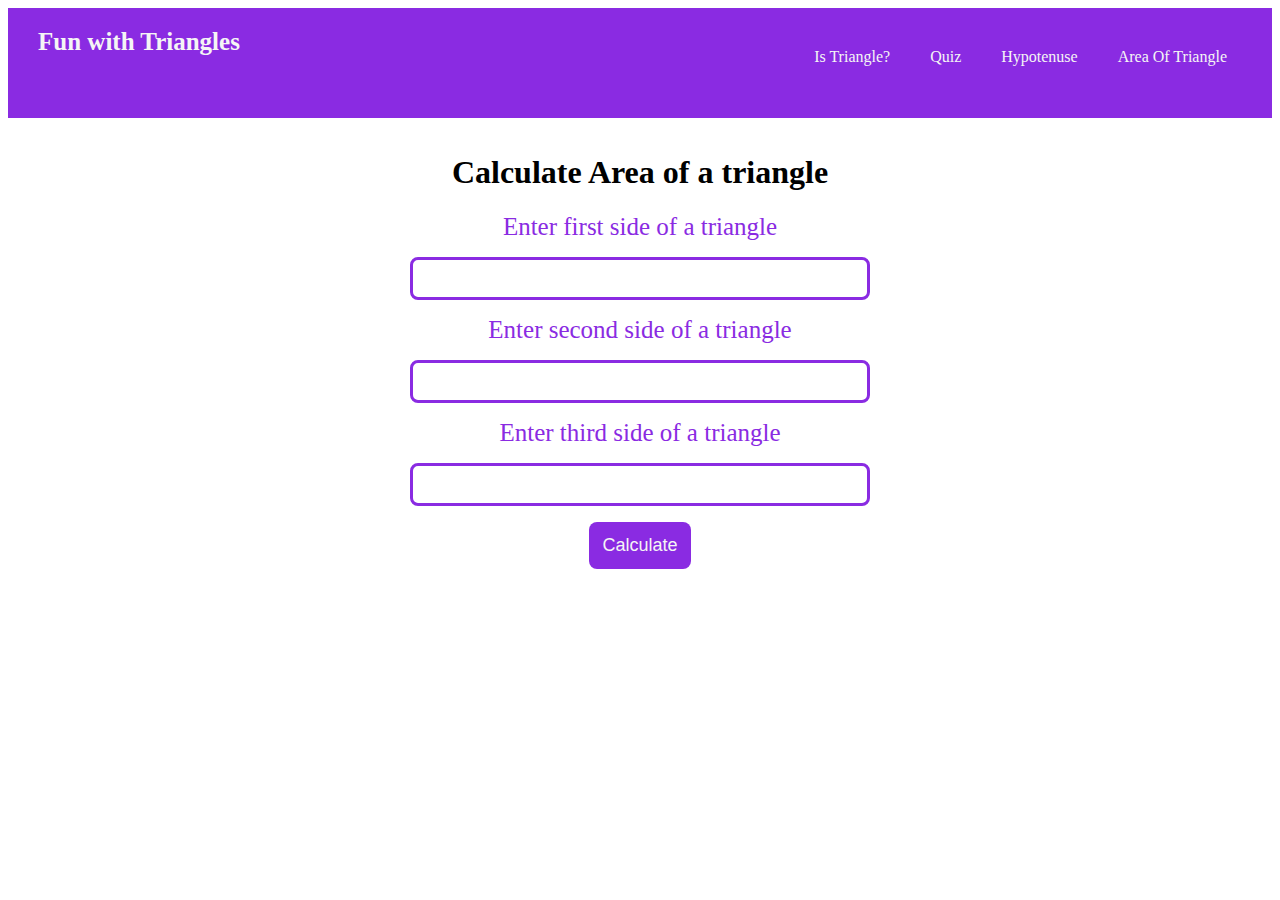
==== Area.html @ 51a4a352 "Fun with Triangle" ====
<!DOCTYPE html>
<html lang="en">
<head>
    <meta charset="UTF-8">
    <meta http-equiv="X-UA-Compatible" content="IE=edge">
    <meta name="viewport" content="width=device-width, initial-scale=1.0">
    <title>Hypotenuse</title>
    <link rel="stylesheet" href="triangle.css">
</head>
<body>
    <header class="tri-header">
        <div class="heading">Fun with Triangles</div>
        <ul class="tri-navigation">
            <li class="nav-links">
                <a href="triangle.html">Is Triangle?</a>
            </li>
            <li class="nav-links">
                <a href="index.html">Quiz</a>
            </li>
            <li class="nav-links">
                <a href="hypotenuse.html">Hypotenuse</a>
            </li>
            <li class="nav-links">
                <a href="Area.html">Area Of Triangle</a>
            </li>
        </ul>
    </header>
    <div class="content">
        <h1 class="content-heading">
            Calculate Area of a triangle
        </h1>
       <p>
        <label for="side1">
            Enter first side of a triangle
        </label>
       </p>
       
        <input type="number" id="side1">
        <p>
            <label for="side2">
                Enter second side of a triangle
            </label>
        </p>
        
        <input type="number" id="side2">
        <p>
            <p>
                <label for="side3">
                    Enter third side of a triangle
                </label>
            </p>
            
            <input type="number" id="side3">
            <p>
            <button id="check">Calculate</button>
        </p>
        <h2 id="display">

        </h2>
    <script src="area.js"></script>
</body>
</html>
---- triangle.css ----
.tri-header{
    height:10vh;
    /* width:100%; */
    background-color: blueviolet;
    padding:10px;
    display:flex;
    justify-content:space-between;
}

.tri-navigation{
    display:flex;
    justify-content: space-evenly;
    padding-right:15px;
    list-style: none;
    margin-top:30px;
}

a{
    color:whitesmoke;
    text-decoration: none;
    margin:20px;
}

.heading{
    font-weight:700;
    font-size: 25px;
    color:whitesmoke;
    margin:10px 0 0 20px;
    font-family: Cambria, Cochin, Georgia, Times, 'Times New Roman', serif;
}

.footer-logos{
    display:flex;
    /* justify-content: space-evenly; */
    text-align:center;
    
}

 .common-footer{
    text-align:center;
    width:50%;

}

.content{
    text-align:center;
    padding:15px;
}

label{
    color:blueviolet;
    font-size: 25px;
    
}

input{
    width:35%;
    border:3px solid blueviolet;
    padding:11px;
    border-radius: 8px;
    margin:0;
}
input[type='radio']{
    width:5%;
}

button{
    background-color: blueviolet;
    border: none;
    border-radius: 8px;
    padding:13px;
    color:whitesmoke;
    font-size: 18px;
}
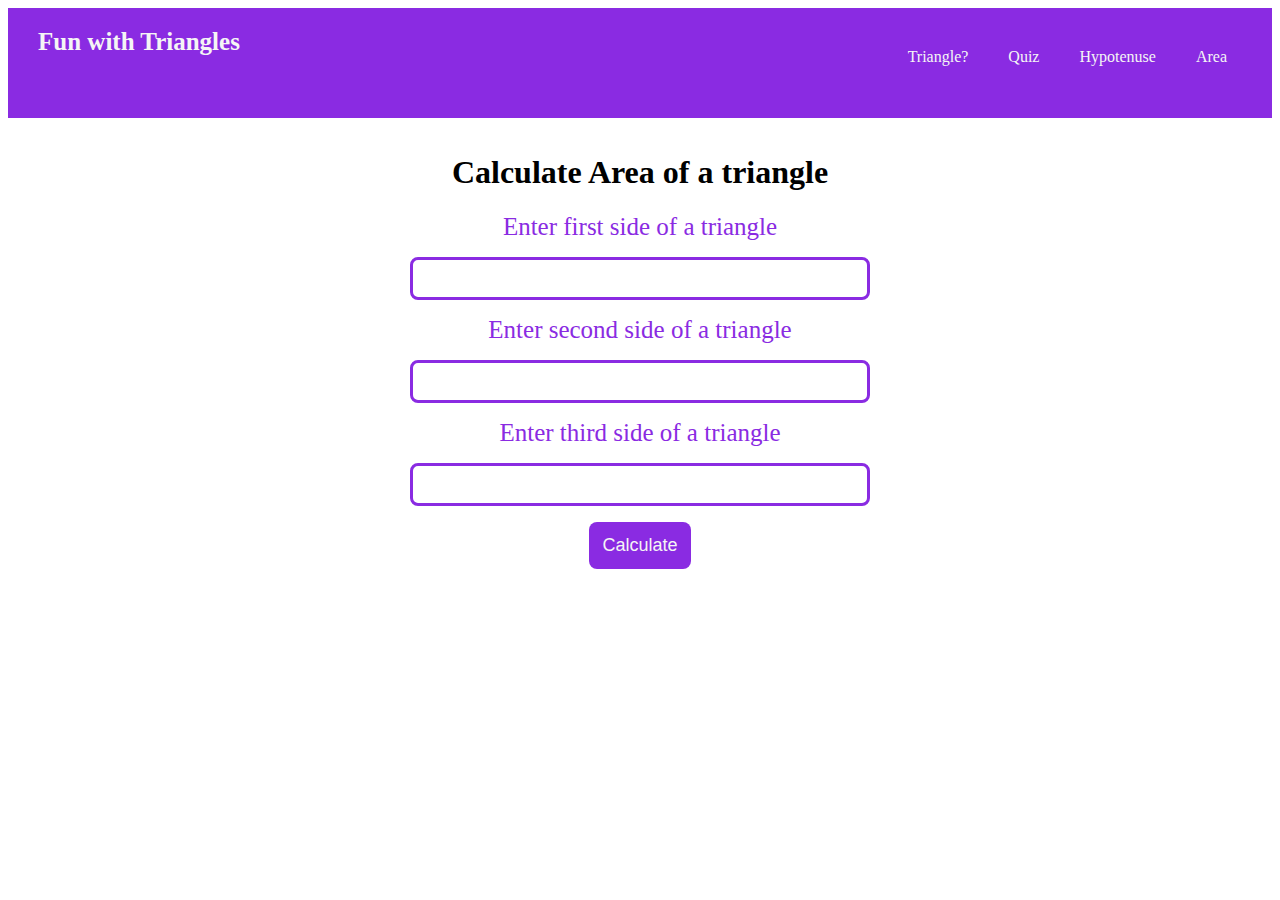
==== commit cc4bd99c: "Some logical and style fixes" ====
--- a/Area.html
+++ b/Area.html
@@ -12,7 +12,7 @@
         <div class="heading">Fun with Triangles</div>
         <ul class="tri-navigation">
             <li class="nav-links">
-                <a href="triangle.html">Is Triangle?</a>
+                <a href="triangle.html">Triangle?</a>
             </li>
             <li class="nav-links">
                 <a href="index.html">Quiz</a>
@@ -21,7 +21,7 @@
                 <a href="hypotenuse.html">Hypotenuse</a>
             </li>
             <li class="nav-links">
-                <a href="Area.html">Area Of Triangle</a>
+                <a href="Area.html">Area</a>
             </li>
         </ul>
     </header>
--- a/triangle.css
+++ b/triangle.css
@@ -71,4 +71,17 @@
     padding:13px;
     color:whitesmoke;
     font-size: 18px;
+}
+
+@media screen and (max-width:768px) {
+    a{
+        margin:4px;
+    }
+    .tri-navigation{
+        justify-content:none;
+    }
+    header{
+        width:100%;
+    }
+    
 }